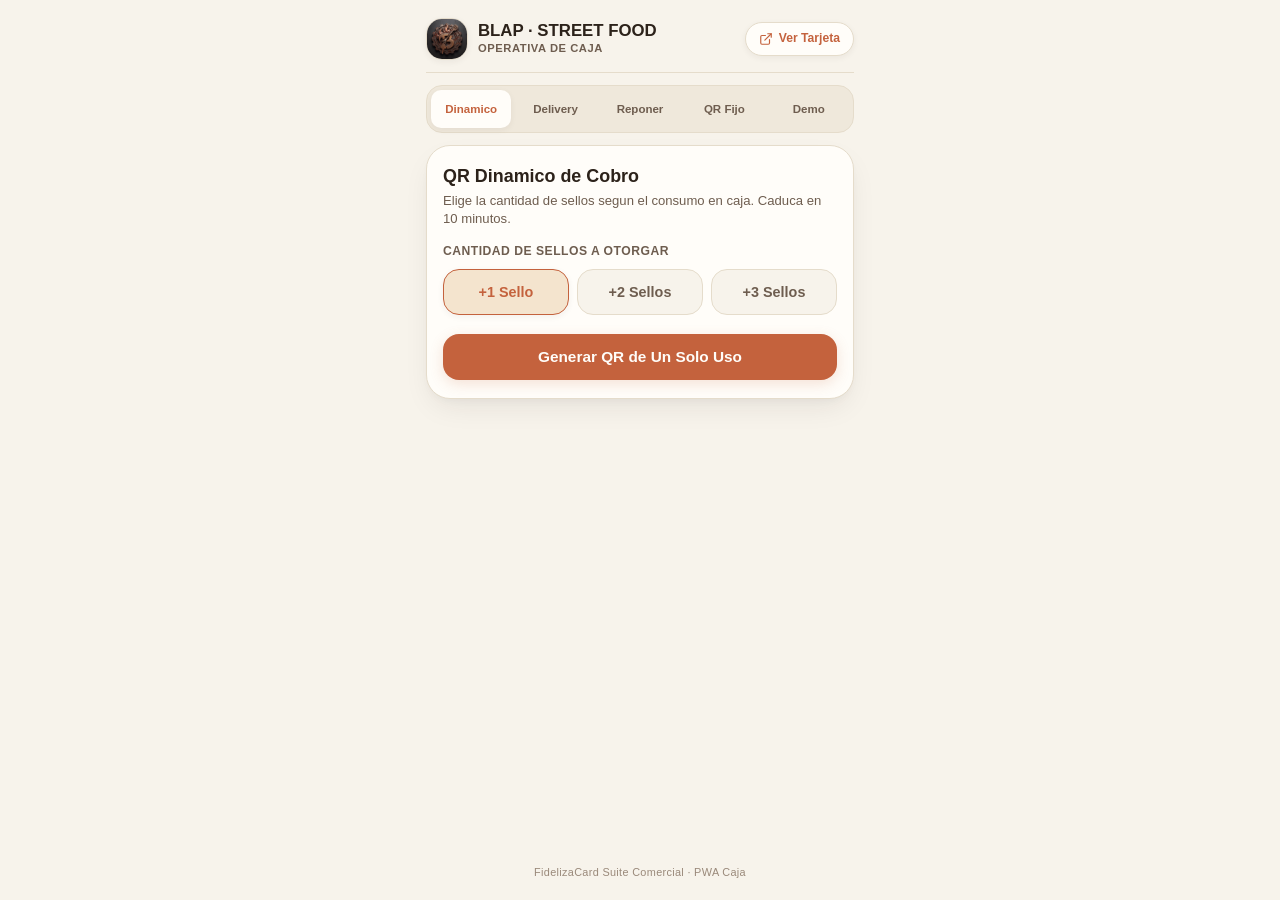
==== admin/index.html @ 6ad95bdc "feat(ui): redisenar tarjeta wallet pass, paleta por marca y demo pantalla completa" ====
<!DOCTYPE html>
<html lang="es">
<head>
  <meta charset="UTF-8">
  <meta name="viewport" content="width=device-width, initial-scale=1.0, maximum-scale=1.0, user-scalable=no">
  <meta name="robots" content="noindex, nofollow">
  <meta name="theme-color" content="#f7f3eb">
  <meta name="description" content="Panel operativo de mostrador, QR dinamico y despacho para FidelizaCard">
  <title>Caja FidelizaCard - Operativa</title>

  <link rel="manifest" href="manifest.json">
  <meta name="mobile-web-app-capable" content="yes">
  <meta name="apple-mobile-web-app-capable" content="yes">
  <meta name="apple-mobile-web-app-status-bar-style" content="default">
  <meta name="apple-mobile-web-app-title" content="Caja Fideliza">
  <link rel="apple-touch-icon" href="../assets/icon-192.png">

  <link rel="stylesheet" href="../styles/variables.css">
  <link rel="stylesheet" href="../styles/main.css">
  <link rel="stylesheet" href="../styles/admin.css">
  <link rel="stylesheet" href="../styles/features.css">
</head>
<body>
  <div id="admin-app" class="admin-layout">
    <header class="admin-header">
      <div class="admin-brand">
        <div id="admin-logo-preview" class="admin-logo-badge">
          <span class="admin-logo-fallback">FC</span>
        </div>
        <div>
          <h1 id="header-business-name" class="admin-title">FidelizaCard</h1>
          <p class="admin-subtitle">Operativa de Caja</p>
        </div>
      </div>
      <a id="btn-preview-card" href="../index.html" class="btn-preview-card" title="Abrir Tarjeta de Cliente">
        <span>Ver Tarjeta</span>
      </a>
    </header>

    <nav class="admin-tabs" aria-label="Secciones del panel">
      <button type="button" class="tab-btn active" data-tab="tab-dynamic-qr">Dinamico</button>
      <button type="button" class="tab-btn" data-tab="tab-delivery">Delivery</button>
      <button type="button" class="tab-btn" data-tab="tab-restore">Reponer</button>
      <button type="button" class="tab-btn" data-tab="tab-qr">QR Fijo</button>
      <button type="button" class="tab-btn" data-tab="tab-demo">Demo</button>
    </nav>

    <main class="admin-main">
      <!-- Seccion 1: QR Dinamico Multi-Sello -->
      <section id="tab-dynamic-qr" class="tab-content active">
        <div class="admin-card">
          <div class="card-header">
            <h2 class="section-title">QR Dinamico de Cobro</h2>
            <p class="section-desc">Elige la cantidad de sellos segun el consumo en caja. Caduca en 10 minutos.</p>
          </div>

          <div class="field-group">
            <label class="field-label">Cantidad de sellos a otorgar</label>
            <div id="dynamic-stamps-group" class="dyn-stamps-selector">
              <button type="button" class="dyn-stamp-btn active" data-stamps="1">+1 Sello</button>
              <button type="button" class="dyn-stamp-btn" data-stamps="2">+2 Sellos</button>
              <button type="button" class="dyn-stamp-btn" data-stamps="3">+3 Sellos</button>
            </div>
          </div>

          <div class="actions-stack">
            <button type="button" id="btn-generate-dynamic-qr" class="btn-primary">
              <span>Generar QR de Un Solo Uso</span>
            </button>
          </div>

          <div id="dynamic-qr-box" class="qr-display-container hidden">
            <div id="dynamic-qr-badge" class="dyn-qr-badge">+1 SELLO ACTIVO</div>
            <div class="qr-canvas-frame">
              <canvas id="dynamic-qr-canvas" width="220" height="220"></canvas>
            </div>
            <p id="dynamic-qr-timer" class="dyn-qr-timer">Valido por 10:00 min</p>
            <div class="actions-stack">
              <button type="button" id="btn-refresh-dynamic-qr" class="btn-secondary">
                <span>Renovar Codigo QR</span>
              </button>
            </div>
          </div>
        </div>
      </section>

      <!-- Seccion 2: Despacho Delivery WhatsApp -->
      <section id="tab-delivery" class="tab-content hidden">
        <div class="admin-card">
          <div class="card-header">
            <h2 class="section-title">Despacho de Sello Delivery</h2>
            <p class="section-desc">Envia un sello unico por WhatsApp al confirmar un pedido.</p>
          </div>

          <form id="delivery-form" class="admin-form">
            <div class="field-group">
              <label class="field-label" for="delivery-phone">WhatsApp del Cliente</label>
              <div class="input-with-prefix">
                <span class="input-prefix">+51</span>
                <input
                  type="tel"
                  id="delivery-phone"
                  class="field-input prefix-padding"
                  placeholder="987654321"
                  pattern="[0-9]{9}"
                  inputmode="numeric"
                  required
                >
              </div>
            </div>

            <div class="field-group">
              <label class="field-label" for="delivery-order-id">Codigo de Boleta o Pedido (Opcional)</label>
              <input
                type="text"
                id="delivery-order-id"
                class="field-input"
                placeholder="Ej. PED-102"
              >
            </div>

            <div class="actions-stack">
              <button type="submit" id="btn-send-whatsapp" class="btn-whatsapp">
                <span>Enviar Sello por WhatsApp</span>
              </button>
              <button type="button" id="btn-copy-link" class="btn-secondary">
                <span>Copiar Enlace Manual</span>
              </button>
            </div>
          </form>

          <div id="delivery-link-preview" class="link-preview-box hidden">
            <span class="preview-label">Enlace generado:</span>
            <code id="preview-url-text" class="preview-url"></code>
          </div>
        </div>
      </section>

      <!-- Seccion 3: Reposicion de Sellos Firmada -->
      <section id="tab-restore" class="tab-content hidden">
        <div class="admin-card">
          <div class="card-header">
            <h2 class="section-title">Reposicion de Sellos</h2>
            <p class="section-desc">Genera un enlace o QR firmado valido por 10 minutos para restituir sellos.</p>
          </div>

          <form id="restore-form" class="admin-form">
            <div class="field-group">
              <label class="field-label">Cantidad de sellos a restituir</label>
              <div id="restore-stamps-grid" class="restore-stamps-grid" role="group" aria-label="Cantidad de sellos a restituir"></div>
            </div>

            <div class="field-group">
              <label class="field-label" for="restore-phone">WhatsApp del Cliente (Solo para envio remoto)</label>
              <div class="input-with-prefix">
                <span class="input-prefix">+51</span>
                <input
                  type="tel"
                  id="restore-phone"
                  class="field-input prefix-padding"
                  placeholder="987654321"
                  pattern="[0-9]{9}"
                  inputmode="numeric"
                >
              </div>
            </div>

            <div class="actions-stack">
              <button type="button" id="btn-show-restore-qr" class="btn-primary">
                <span>Mostrar QR Firmado en Pantalla</span>
              </button>
              <button type="button" id="btn-send-restore-whatsapp" class="btn-whatsapp">
                <span>Enviar por WhatsApp</span>
              </button>
              <button type="button" id="btn-copy-restore-link" class="btn-secondary">
                <span>Copiar Enlace</span>
              </button>
            </div>
          </form>

          <div id="restore-qr-box" class="qr-display-container hidden">
            <div class="qr-canvas-frame">
              <canvas id="restore-qr-canvas" width="210" height="210"></canvas>
            </div>
            <p id="restore-qr-caption" class="qr-target-text">QR unico valido por 10 minutos</p>
            <div class="actions-stack">
              <button type="button" id="btn-hide-restore-qr" class="btn-secondary">
                <span>Ocultar QR</span>
              </button>
            </div>
          </div>
        </div>
      </section>

      <!-- Seccion 4: QR Mostrador Estatico -->
      <section id="tab-qr" class="tab-content hidden">
        <div class="admin-card">
          <div class="card-header">
            <h2 class="section-title">Codigo QR de Mostrador</h2>
            <p class="section-desc">Exhibelo en barra o caja para que el cliente lo escanee al pagar en salon.</p>
          </div>

          <div class="qr-display-container">
            <div class="qr-canvas-frame">
              <canvas id="qr-canvas" width="220" height="220"></canvas>
            </div>
            <p class="qr-target-text">Apunta a la tarjeta de tu local (+1 sello)</p>
          </div>

          <div class="actions-stack">
            <button type="button" id="btn-download-qr" class="btn-primary">
              <span>Descargar QR para Imprimir</span>
            </button>
          </div>

          <div class="print-guide-card">
            <h3 class="guide-title">Recomendacion de Impresion</h3>
            <p class="guide-text">
              Imprime este codigo en formato A6 (10x15 cm) o adhesivo plastificado para colocarlo junto al POS.
            </p>
          </div>
        </div>
      </section>

      <!-- Seccion 5: Simulador Comercial Demo -->
      <section id="tab-demo" class="tab-content hidden">
        <div class="admin-card">
          <div class="card-header">
            <h2 class="section-title">Demo Comercial Pantalla Completa</h2>
            <p class="section-desc">Graba videos de venta mostrando la tarjeta real en accion sin afectar datos reales.</p>
          </div>

          <div id="demo-sim-container"></div>
        </div>
      </section>
    </main>

    <footer class="admin-footer">
      <p class="footer-text">FidelizaCard Suite Comercial · PWA Caja</p>
    </footer>
  </div>

  <div id="toast-container" class="toast-stack" aria-live="polite"></div>

  <script>
    if ('serviceWorker' in navigator) {
      window.addEventListener('load', function () {
        navigator.serviceWorker.register('./sw.js').catch(function () {});
      });
    }
  </script>

  <script type="module" src="../scripts/admin.js"></script>
</body>
</html>
---- styles/variables.css ----
:root {
  /* Paleta base Wallet Pass (Crema, Marfil y Tierra por defecto) */
  --bg-primary: #f7f3eb;
  --bg-surface: #efe8db;
  --bg-card: #fffdf9;
  --bg-card-highlight: #f5efe4;
  --bg-overlay: rgba(44, 34, 26, 0.55);

  /* Acentos calidos de marca (adaptables desde scripts/config.js) */
  --color-gold: #c4623d;
  --color-gold-hover: #a84f2e;
  --color-gold-glow: rgba(196, 98, 61, 0.18);
  --color-stamp-fill: #f4e4ce;
  --color-emerald: #3e7b56;
  --color-emerald-soft: #e5f1e9;
  --color-emerald-glow: rgba(62, 123, 86, 0.18);
  --color-ruby: #b84a39;
  --color-ruby-glow: rgba(184, 74, 57, 0.16);

  /* Tipografia y textos en contraste organico */
  --text-primary: #2c221a;
  --text-secondary: #6e5d4f;
  --text-muted: #9a897a;
  --font-family-base: -apple-system, BlinkMacSystemFont, "Segoe UI", Roboto, sans-serif;
  --font-family-mono: ui-monospace, SFMono-Regular, Menlo, monospace;

  /* Bordes y separadores */
  --border-subtle: rgba(44, 34, 26, 0.1);
  --border-card: #e5dccb;
  --border-focus: #c4623d;

  /* Dimensiones y ergonomia tactil */
  --touch-target-min: 46px;
  --radius-sm: 10px;
  --radius-md: 16px;
  --radius-lg: 24px;
  --radius-full: 9999px;

  /* Sombras suaves estilo pase digital */
  --shadow-sm: 0 2px 6px rgba(44, 34, 26, 0.06);
  --shadow-card: 0 12px 30px -8px rgba(44, 34, 26, 0.1), 0 4px 10px -4px rgba(44, 34, 26, 0.05);
  --shadow-glow: 0 4px 14px var(--color-gold-glow);

  /* Transiciones */
  --transition-fast: 150ms ease;
  --transition-normal: 250ms ease;
}
---- styles/main.css ----
*,
*::before,
*::after {
  box-sizing: border-box;
  margin: 0;
  padding: 0;
  -webkit-tap-highlight-color: transparent;
}

html,
body {
  width: 100%;
  min-height: 100dvh;
  background-color: var(--bg-primary);
  color: var(--text-primary);
  font-family: var(--font-family-base);
  font-size: 16px;
  line-height: 1.4;
  overflow-x: hidden;
  transition: background-color var(--transition-normal), color var(--transition-normal);
}

a,
button {
  -webkit-touch-callout: none;
  user-select: none;
}

.app-layout {
  height: 100dvh;
  max-height: 100dvh;
  overflow: hidden;
  display: flex;
  flex-direction: column;
  justify-content: space-between;
  max-width: 430px;
  margin: 0 auto;
  padding: 14px 16px 10px 16px;
  position: relative;
}

.app-layout.demo-active-layout {
  padding-bottom: 66px;
}

.main-content {
  flex: 1;
  min-height: 0;
  display: flex;
  flex-direction: column;
  justify-content: center;
  width: 100%;
}

.loader-view {
  display: flex;
  flex-direction: column;
  align-items: center;
  justify-content: center;
  padding: 24px 0;
}

.spinner {
  width: 36px;
  height: 36px;
  border: 3px solid var(--border-card);
  border-top-color: var(--color-gold);
  border-radius: var(--radius-full);
  animation: spin 800ms linear infinite;
}

@keyframes spin {
  to {
    transform: rotate(360deg);
  }
}

.form-card {
  background: var(--bg-card);
  border: 1px solid var(--border-card);
  border-radius: var(--radius-lg);
  padding: 22px 18px;
  box-shadow: var(--shadow-card);
}

.form-brand-banner {
  display: flex;
  align-items: center;
  gap: 12px;
  margin-bottom: 14px;
  padding-bottom: 12px;
  border-bottom: 1px solid var(--border-card);
}

.form-brand-logo {
  width: 44px;
  height: 44px;
  border-radius: var(--radius-md);
  object-fit: cover;
  border: 1px solid var(--border-card);
  background: var(--bg-primary);
  flex-shrink: 0;
}

.form-brand-name {
  font-size: 0.94rem;
  font-weight: 800;
  color: var(--text-primary);
  text-transform: uppercase;
  letter-spacing: 0.04em;
}

.form-title {
  font-size: 1.28rem;
  font-weight: 800;
  color: var(--text-primary);
  margin-bottom: 4px;
}

.form-subtitle {
  font-size: 0.84rem;
  color: var(--text-secondary);
  margin-bottom: 16px;
}

.field-group {
  margin-bottom: 13px;
  display: flex;
  flex-direction: column;
  gap: 5px;
}

.field-label {
  font-size: 0.76rem;
  font-weight: 700;
  color: var(--text-secondary);
  text-transform: uppercase;
  letter-spacing: 0.04em;
}

.field-input {
  width: 100%;
  min-height: var(--touch-target-min);
  background: var(--bg-primary);
  border: 1px solid var(--border-card);
  border-radius: var(--radius-md);
  padding: 0 14px;
  color: var(--text-primary);
  font-family: inherit;
  font-size: 0.96rem;
  transition: border-color var(--transition-fast), box-shadow var(--transition-fast);
}

.field-input:focus {
  outline: none;
  border-color: var(--border-focus);
  box-shadow: 0 0 0 3px var(--color-gold-glow);
}

.btn-primary {
  width: 100%;
  min-height: var(--touch-target-min);
  background: var(--color-gold);
  color: #fffdf9;
  border: none;
  border-radius: var(--radius-md);
  font-size: 0.96rem;
  font-weight: 700;
  display: flex;
  align-items: center;
  justify-content: center;
  gap: 8px;
  cursor: pointer;
  margin-top: 6px;
  box-shadow: var(--shadow-glow);
  transition: background-color var(--transition-fast), transform var(--transition-fast);
}

.btn-primary:active {
  transform: scale(0.98);
  background: var(--color-gold-hover);
}

.toast-stack {
  position: fixed;
  top: 14px;
  left: 50%;
  transform: translateX(-50%);
  display: flex;
  flex-direction: column;
  gap: 8px;
  z-index: 120;
  width: calc(100% - 32px);
  max-width: 400px;
  pointer-events: none;
}

.toast-item {
  background: var(--bg-card);
  border: 1px solid var(--border-card);
  color: var(--text-primary);
  padding: 11px 14px;
  border-radius: var(--radius-md);
  font-size: 0.86rem;
  font-weight: 600;
  box-shadow: var(--shadow-card);
  display: flex;
  align-items: center;
  gap: 10px;
  animation: slideDown 200ms ease;
}

.toast-item.success {
  border-color: var(--color-emerald);
  background: var(--color-emerald-soft);
}

.toast-item.error {
  border-color: var(--color-ruby);
}

.toast-item.warning {
  border-color: var(--color-gold);
}

@keyframes slideDown {
  from {
    opacity: 0;
    transform: translateY(-10px);
  }
  to {
    opacity: 1;
    transform: translateY(0);
  }
}

.app-footer {
  text-align: center;
  padding: 6px 0 2px 0;
  flex-shrink: 0;
}

.footer-text {
  font-size: 0.68rem;
  color: var(--text-muted);
  letter-spacing: 0.03em;
}

.hidden {
  display: none !important;
}
---- styles/admin.css ----
/* Layout del Panel Operativo de Caja - FidelizaCard (v2.2) */
.admin-layout {
  min-height: 100dvh;
  display: flex;
  flex-direction: column;
  max-width: 460px;
  margin: 0 auto;
  padding: 14px 16px;
  position: relative;
}

.admin-header {
  display: flex;
  align-items: center;
  justify-content: space-between;
  padding: 4px 0 12px 0;
  border-bottom: 1px solid var(--border-card);
}

.admin-brand {
  display: flex;
  align-items: center;
  gap: 10px;
  min-width: 0;
}

.admin-logo-badge {
  width: 42px;
  height: 42px;
  border-radius: var(--radius-md);
  background: var(--bg-card);
  border: 1px solid var(--border-card);
  display: flex;
  align-items: center;
  justify-content: center;
  overflow: hidden;
  flex-shrink: 0;
  box-shadow: var(--shadow-sm);
}

.admin-logo-badge img {
  width: 100%;
  height: 100%;
  object-fit: cover;
}

.admin-logo-fallback {
  font-size: 0.92rem;
  font-weight: 800;
  color: var(--color-gold);
}

.admin-title {
  font-size: 1.05rem;
  font-weight: 800;
  color: var(--text-primary);
  line-height: 1.2;
  white-space: nowrap;
  overflow: hidden;
  text-overflow: ellipsis;
}

.admin-subtitle {
  font-size: 0.7rem;
  font-weight: 700;
  color: var(--text-secondary);
  text-transform: uppercase;
  letter-spacing: 0.05em;
}

.btn-preview-card {
  text-decoration: none;
  background: var(--bg-card);
  border: 1px solid var(--border-card);
  border-radius: var(--radius-full);
  padding: 7px 13px;
  font-size: 0.76rem;
  font-weight: 700;
  color: var(--color-gold);
  box-shadow: var(--shadow-sm);
  display: inline-flex;
  align-items: center;
  gap: 6px;
  flex-shrink: 0;
  transition: background var(--transition-fast), transform var(--transition-fast);
}

.btn-preview-card:active {
  background: var(--color-stamp-fill);
  transform: scale(0.96);
}

/* Barra de 5 Pestanas Operativas */
.admin-tabs {
  display: grid;
  grid-template-columns: repeat(5, 1fr);
  gap: 4px;
  margin: 12px 0;
  background: var(--bg-surface);
  padding: 4px;
  border-radius: var(--radius-md);
  border: 1px solid var(--border-card);
}

.tab-btn {
  min-height: 38px;
  background: transparent;
  border: none;
  border-radius: var(--radius-sm);
  color: var(--text-secondary);
  font-size: 0.72rem;
  font-weight: 700;
  padding: 0 2px;
  cursor: pointer;
  transition: all var(--transition-fast);
}

.tab-btn.active {
  background: var(--bg-card);
  color: var(--color-gold);
  box-shadow: var(--shadow-sm);
}

.admin-main {
  flex: 1;
}

.tab-content {
  animation: fadeIn 200ms ease;
}

@keyframes fadeIn {
  from {
    opacity: 0;
    transform: translateY(4px);
  }
  to {
    opacity: 1;
    transform: translateY(0);
  }
}

/* Tarjetas y Formularios Operativos */
.admin-card {
  background: var(--bg-card);
  border: 1px solid var(--border-card);
  border-radius: var(--radius-lg);
  padding: 18px 16px;
  box-shadow: var(--shadow-card);
}

.card-header {
  margin-bottom: 14px;
}

.section-title {
  font-size: 1.12rem;
  font-weight: 800;
  color: var(--text-primary);
  margin-bottom: 3px;
}

.section-desc {
  font-size: 0.82rem;
  color: var(--text-secondary);
  line-height: 1.4;
}

.admin-form {
  display: flex;
  flex-direction: column;
}

.input-with-prefix {
  position: relative;
  display: flex;
  align-items: center;
}

.input-prefix {
  position: absolute;
  left: 14px;
  font-size: 0.92rem;
  font-weight: 700;
  color: var(--text-muted);
  pointer-events: none;
}

.prefix-padding {
  padding-left: 48px;
}

/* Cuadricula Tactil para Reposicion de Sellos (Reemplazo de Select Nativo) */
.restore-stamps-grid {
  display: grid;
  grid-template-columns: repeat(4, 1fr);
  gap: 8px;
  margin-top: 4px;
}

.restore-stamp-btn {
  min-height: 44px;
  background: var(--bg-primary);
  border: 1px solid var(--border-card);
  border-radius: var(--radius-md);
  color: var(--text-secondary);
  font-size: 0.92rem;
  font-weight: 800;
  cursor: pointer;
  display: flex;
  align-items: center;
  justify-content: center;
  transition: all var(--transition-fast);
}

.restore-stamp-btn.active {
  background: var(--color-stamp-fill);
  border-color: var(--color-gold);
  color: var(--color-gold);
  box-shadow: var(--shadow-sm);
}

.restore-stamp-btn:active {
  transform: scale(0.96);
}

/* Botones de Accion Personalizados */
.actions-stack {
  display: flex;
  flex-direction: column;
  gap: 9px;
  margin-top: 12px;
  width: 100%;
}

.btn-secondary {
  width: 100%;
  min-height: var(--touch-target-min);
  background: var(--bg-primary);
  border: 1.5px solid var(--border-card);
  border-radius: var(--radius-md);
  color: var(--text-primary);
  font-family: inherit;
  font-size: 0.9rem;
  font-weight: 700;
  padding: 0 16px;
  cursor: pointer;
  display: inline-flex;
  align-items: center;
  justify-content: center;
  gap: 8px;
  box-shadow: var(--shadow-sm);
  transition: background-color var(--transition-fast), border-color var(--transition-fast), color var(--transition-fast), transform var(--transition-fast);
}

.btn-secondary:active {
  transform: scale(0.98);
  background: var(--bg-surface);
  border-color: var(--color-gold);
}

.btn-secondary.is-copied {
  background: var(--color-emerald-soft);
  border-color: var(--color-emerald);
  color: var(--color-emerald);
}

.btn-whatsapp {
  width: 100%;
  min-height: var(--touch-target-min);
  background: #25d366;
  color: #ffffff;
  border: none;
  border-radius: var(--radius-md);
  font-family: inherit;
  font-size: 0.94rem;
  font-weight: 700;
  display: flex;
  align-items: center;
  justify-content: center;
  gap: 8px;
  cursor: pointer;
  box-shadow: 0 4px 12px rgba(37, 211, 102, 0.24);
  transition: transform var(--transition-fast), filter var(--transition-fast);
}

.btn-whatsapp:active {
  transform: scale(0.98);
  filter: brightness(0.94);
}

.link-preview-box {
  margin-top: 14px;
  padding: 10px 12px;
  background: var(--bg-primary);
  border: 1px dashed var(--border-card);
  border-radius: var(--radius-md);
  display: flex;
  flex-direction: column;
  gap: 4px;
}

.preview-label {
  font-size: 0.7rem;
  text-transform: uppercase;
  color: var(--color-gold);
  font-weight: 800;
}

.preview-url {
  font-family: var(--font-family-mono);
  font-size: 0.76rem;
  color: var(--text-primary);
  word-break: break-all;
  user-select: all;
}

/* Modulo QR Mostrador */
.qr-display-container {
  display: flex;
  flex-direction: column;
  align-items: center;
  padding: 12px 0 4px 0;
  width: 100%;
}

.qr-canvas-frame {
  background: #ffffff;
  padding: 12px;
  border-radius: var(--radius-md);
  border: 1px solid var(--border-card);
  box-shadow: var(--shadow-sm);
  display: flex;
  align-items: center;
  justify-content: center;
}

#qr-canvas,
#dynamic-qr-canvas,
#restore-qr-canvas {
  display: block;
  max-width: 100%;
  height: auto;
}

.qr-target-text {
  margin-top: 10px;
  margin-bottom: 10px;
  font-size: 0.8rem;
  color: var(--text-secondary);
  text-align: center;
}

.print-guide-card {
  margin-top: 16px;
  padding: 12px 14px;
  background: var(--bg-primary);
  border-left: 3px solid var(--color-gold);
  border-radius: var(--radius-sm);
}

.guide-title {
  font-size: 0.82rem;
  font-weight: 800;
  color: var(--text-primary);
  margin-bottom: 3px;
}

.guide-text {
  font-size: 0.78rem;
  color: var(--text-secondary);
  line-height: 1.4;
}

.admin-footer {
  text-align: center;
  padding: 16px 0 6px 0;
}
---- styles/features.css ----
/* Estilos Modulares de Funciones Operativas - FidelizaCard (v2.2) */

/* 1. QR Dinamico Multi-Sello en Panel de Caja */
.dyn-stamps-selector {
  display: grid;
  grid-template-columns: repeat(3, 1fr);
  gap: 8px;
  margin-top: 4px;
}

.dyn-stamp-btn {
  min-height: var(--touch-target-min);
  background: var(--bg-primary);
  border: 1px solid var(--border-card);
  border-radius: var(--radius-md);
  color: var(--text-secondary);
  font-size: 0.9rem;
  font-weight: 700;
  cursor: pointer;
  transition: all var(--transition-fast);
}

.dyn-stamp-btn.active {
  background: var(--color-stamp-fill);
  border-color: var(--color-gold);
  color: var(--color-gold);
  box-shadow: var(--shadow-sm);
}

.dyn-stamp-btn:active {
  transform: scale(0.97);
}

.dyn-qr-badge {
  background: var(--color-gold);
  color: #fffdf9;
  font-size: 0.74rem;
  font-weight: 800;
  letter-spacing: 0.05em;
  padding: 5px 14px;
  border-radius: var(--radius-full);
  margin-bottom: 10px;
}

.dyn-qr-timer {
  margin-top: 10px;
  margin-bottom: 10px;
  font-family: var(--font-family-mono);
  font-size: 0.82rem;
  font-weight: 700;
  color: var(--color-emerald);
}

.dyn-qr-timer.expired {
  color: var(--color-ruby);
}

/* 2. Interfaz de Escaner QR Interno (App Cliente) */
.scanner-viewport {
  position: relative;
  width: 100%;
  aspect-ratio: 1 / 1;
  max-height: 250px;
  background: #1c1612;
  border-radius: var(--radius-md);
  overflow: hidden;
  border: 1px solid var(--border-card);
  margin: 8px 0;
}

.scanner-video {
  width: 100%;
  height: 100%;
  object-fit: cover;
  display: block;
}

.scanner-frame-overlay {
  position: absolute;
  inset: 18%;
  border: 2px solid var(--color-gold);
  border-radius: var(--radius-md);
  box-shadow: 0 0 0 9999px rgba(44, 34, 26, 0.5);
  pointer-events: none;
}

.scanner-laser-line {
  position: absolute;
  left: 6%;
  right: 6%;
  height: 2px;
  background: var(--color-emerald);
  box-shadow: 0 0 8px var(--color-emerald);
  animation: scanLaser 2s ease-in-out infinite;
}

@keyframes scanLaser {
  0% {
    top: 10%;
  }
  50% {
    top: 88%;
  }
  100% {
    top: 10%;
  }
}

.scanner-status-text {
  font-size: 0.8rem;
  color: var(--text-secondary);
  text-align: center;
  margin-bottom: 8px;
}

.scanner-manual-box {
  margin-top: 10px;
  padding-top: 10px;
  border-top: 1px solid var(--border-card);
  display: flex;
  flex-direction: column;
  gap: 8px;
}

/* 3. Deslizador Tactil Slide-to-Confirm */
.slide-confirm-track {
  position: relative;
  width: 100%;
  height: 52px;
  background: var(--bg-primary);
  border: 1.5px solid var(--border-card);
  border-radius: var(--radius-full);
  overflow: hidden;
  user-select: none;
  touch-action: pan-y;
  display: flex;
  align-items: center;
  justify-content: center;
}

.slide-confirm-fill {
  position: absolute;
  left: 0;
  top: 0;
  bottom: 0;
  width: 0%;
  background: var(--color-emerald-soft);
  pointer-events: none;
}

.slide-confirm-label {
  position: relative;
  z-index: 1;
  font-size: 0.84rem;
  font-weight: 700;
  color: var(--text-primary);
  letter-spacing: 0.02em;
  padding-left: 34px;
  pointer-events: none;
}

.slide-confirm-thumb {
  position: absolute;
  left: 4px;
  top: 3px;
  width: 44px;
  height: 44px;
  border-radius: 50%;
  background: var(--color-emerald);
  color: #fffdf9;
  font-size: 1.1rem;
  font-weight: 900;
  display: flex;
  align-items: center;
  justify-content: center;
  cursor: grab;
  z-index: 2;
  box-shadow: var(--shadow-sm);
}

.slide-confirm-thumb:active {
  cursor: grabbing;
}

.slide-confirm-track.confirmed {
  border-color: var(--color-emerald);
  background: var(--color-emerald-soft);
}

/* 4. Lanzador Comercial Demo en Panel Admin */
.demo-launch-card {
  background: var(--bg-primary);
  border: 1px solid var(--border-card);
  border-radius: var(--radius-md);
  padding: 14px;
  display: flex;
  flex-direction: column;
  gap: 10px;
}

.demo-launch-badge {
  align-self: flex-start;
  background: var(--color-stamp-fill);
  border: 1px solid var(--color-gold);
  color: var(--color-gold);
  font-size: 0.68rem;
  font-weight: 800;
  text-transform: uppercase;
  letter-spacing: 0.06em;
  padding: 4px 10px;
  border-radius: var(--radius-full);
}

.demo-launch-title {
  font-size: 0.96rem;
  font-weight: 800;
  color: var(--text-primary);
}

.demo-launch-list {
  list-style: none;
  display: flex;
  flex-direction: column;
  gap: 6px;
}

.demo-launch-item {
  font-size: 0.8rem;
  color: var(--text-secondary);
  line-height: 1.35;
  padding-left: 14px;
  position: relative;
}

.demo-launch-item::before {
  content: '';
  position: absolute;
  left: 0;
  top: 6px;
  width: 6px;
  height: 6px;
  border-radius: 50%;
  background: var(--color-gold);
}

/* 5. Barra Flotante Discreta de Grabacion Demo (Pantalla Completa) */
.demo-floating-bar {
  position: fixed;
  left: 50%;
  bottom: 10px;
  transform: translateX(-50%);
  width: calc(100% - 24px);
  max-width: 406px;
  background: rgba(44, 34, 26, 0.92);
  backdrop-filter: blur(8px);
  -webkit-backdrop-filter: blur(8px);
  border: 1px solid rgba(255, 253, 249, 0.16);
  border-radius: var(--radius-full);
  padding: 6px 8px;
  display: flex;
  align-items: center;
  justify-content: space-between;
  gap: 4px;
  z-index: 85;
  box-shadow: 0 8px 24px rgba(0, 0, 0, 0.28);
}

.demo-bar-tag {
  font-size: 0.64rem;
  font-weight: 800;
  text-transform: uppercase;
  letter-spacing: 0.06em;
  color: #f4e4ce;
  padding: 0 6px;
  flex-shrink: 0;
}

.demo-bar-actions {
  display: flex;
  align-items: center;
  gap: 4px;
  flex: 1;
  justify-content: flex-end;
}

.demo-bar-btn {
  height: 32px;
  padding: 0 9px;
  border-radius: var(--radius-full);
  border: 1px solid rgba(255, 253, 249, 0.18);
  background: rgba(255, 253, 249, 0.12);
  color: #fffdf9;
  font-size: 0.72rem;
  font-weight: 700;
  cursor: pointer;
  display: inline-flex;
  align-items: center;
  justify-content: center;
  gap: 4px;
  transition: transform var(--transition-fast), background-color var(--transition-fast);
}

.demo-bar-btn:active {
  transform: scale(0.94);
  background: rgba(255, 253, 249, 0.24);
}

.demo-bar-btn.danger {
  background: rgba(184, 74, 57, 0.85);
  border-color: rgba(255, 253, 249, 0.25);
}
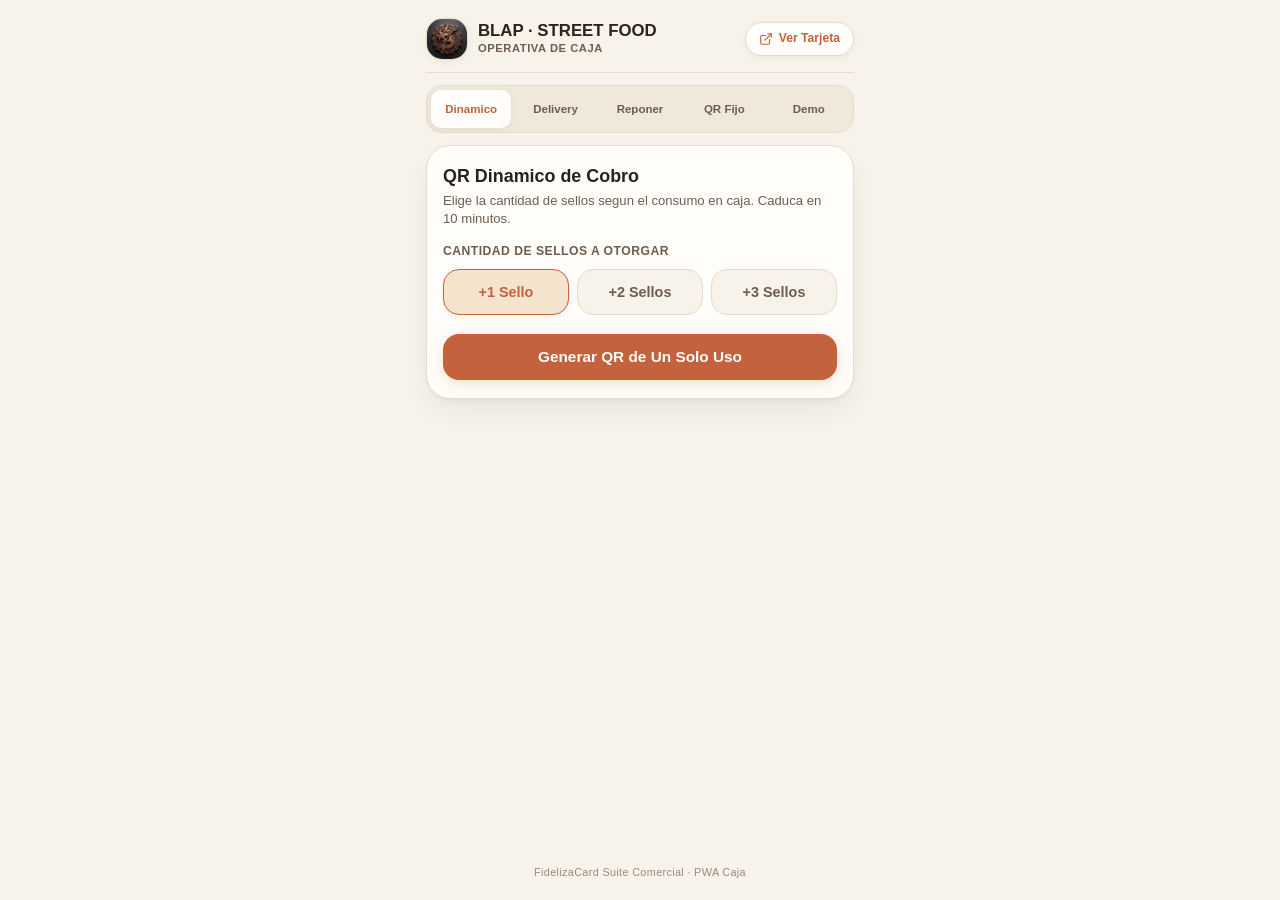
==== commit 11edd85e: "feat(fideliza): banner corporativo, progreso dinamico, scanner ios y afiches" ====
--- a/admin/index.html
+++ b/admin/index.html
@@ -192,31 +192,37 @@
         </div>
       </section>
 
-      <!-- Seccion 4: QR Mostrador Estatico -->
+      <!-- Seccion 4: QR Bienvenida y Afiches Imprimibles -->
       <section id="tab-qr" class="tab-content hidden">
         <div class="admin-card">
           <div class="card-header">
-            <h2 class="section-title">Codigo QR de Mostrador</h2>
-            <p class="section-desc">Exhibelo en barra o caja para que el cliente lo escanee al pagar en salon.</p>
+            <h2 class="section-title">QR de Bienvenida y Afiche</h2>
+            <p class="section-desc">Otorga el 1er sello de regalo solo a clientes nuevos al registrarse.</p>
           </div>
 
           <div class="qr-display-container">
             <div class="qr-canvas-frame">
               <canvas id="qr-canvas" width="220" height="220"></canvas>
             </div>
-            <p class="qr-target-text">Apunta a la tarjeta de tu local (+1 sello)</p>
+            <p class="qr-target-text">QR de alta inicial (+1 sello solo en primer registro)</p>
           </div>
 
           <div class="actions-stack">
-            <button type="button" id="btn-download-qr" class="btn-primary">
-              <span>Descargar QR para Imprimir</span>
+            <button type="button" id="btn-download-poster-a4" class="btn-primary">
+              <span>Descargar Afiche A4 con Logo</span>
+            </button>
+            <button type="button" id="btn-download-poster-a6" class="btn-secondary">
+              <span>Descargar Tarjeta A6 Mostrador</span>
+            </button>
+            <button type="button" id="btn-download-qr" class="btn-secondary">
+              <span>Descargar Solo Codigo QR</span>
             </button>
           </div>
 
           <div class="print-guide-card">
-            <h3 class="guide-title">Recomendacion de Impresion</h3>
+            <h3 class="guide-title">Uso en Salon y Mesas</h3>
             <p class="guide-text">
-              Imprime este codigo en formato A6 (10x15 cm) o adhesivo plastificado para colocarlo junto al POS.
+              Coloca el Afiche A4 o Tarjeta A6 en mostrador para captar clientes nuevos. Para sumar sellos en compras siguientes, usa la pestana Dinamico.
             </p>
           </div>
         </div>
